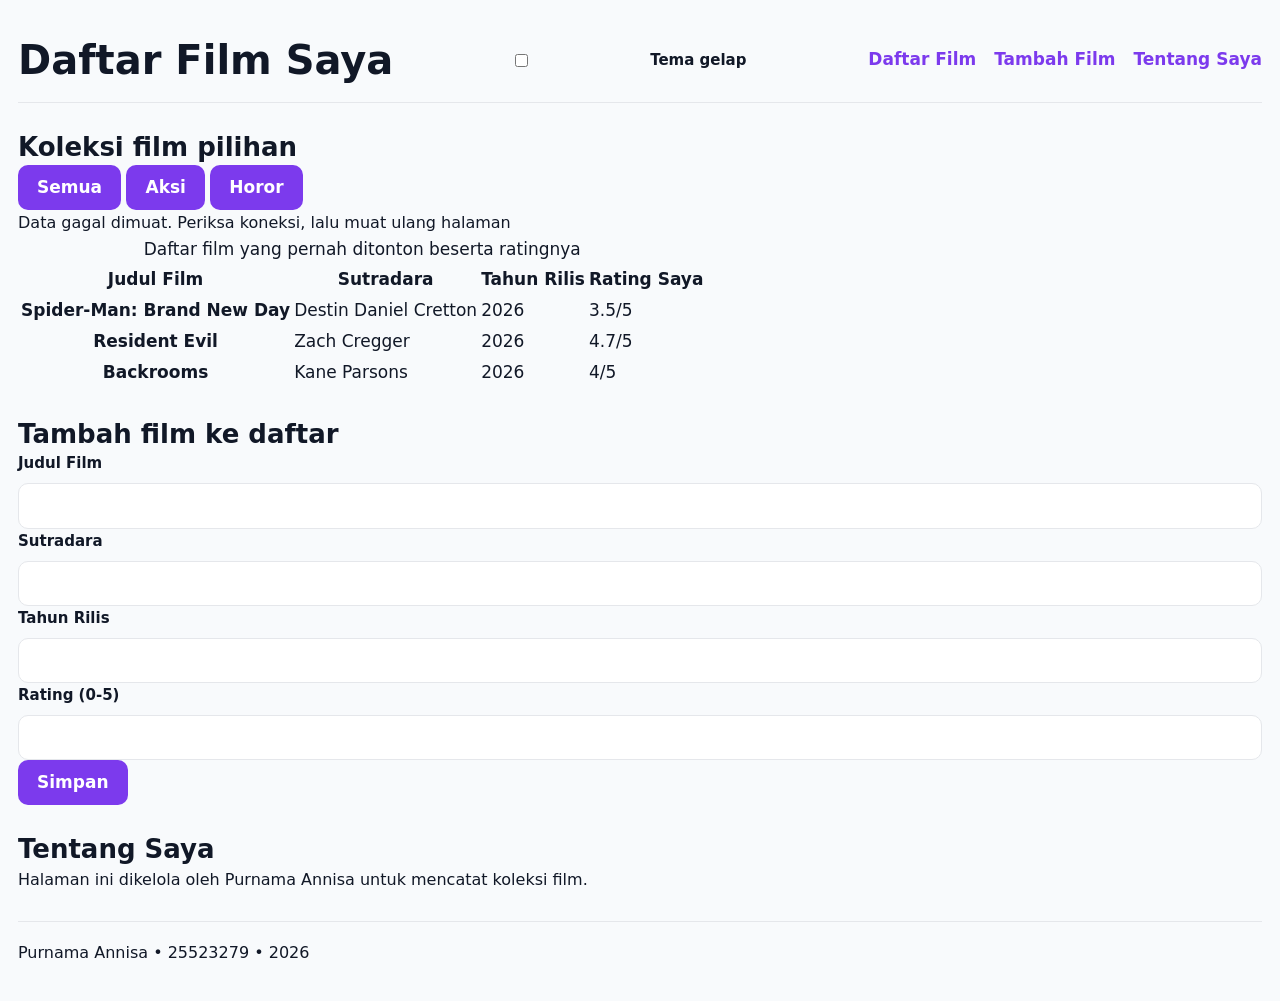
==== worksheet-p11/profil.html @ bed48c84 "P11 — periksa bahan, gambar rencana" ====
<!DOCTYPE html>
<html lang="id">
<head>
  <meta charset="utf-8">
  <meta name="viewport" content="width=device-width, initial-scale=1.0">
  <title>Daftar Film Saya</title>
  <link rel="stylesheet" href="tokens.css">
  <link rel="stylesheet" href="base.css">
  <link rel="stylesheet" href="layout.css">
  <link rel="stylesheet" href="komponen.css">
  <link rel="stylesheet" href="tema.css">
  <link rel="stylesheet" href="responsif.css">
</head>
<body>

  <div class="page">
    
    <header>
      <div class="header-baris">
        <h1>Daftar Film Saya</h1>
        

        <input type="checkbox" id="tema" class="pengalih-tema">
        <label for="tema" class="tombol-tema">Tema gelap</label>

        <nav aria-label="Navigasi utama" class="navbar">
          <ul>
            <li><a href="#daftar-film">Daftar Film</a></li>
            <li><a href="#tambah-film">Tambah Film</a></li>
            <li><a href="#tentang-saya">Tentang Saya</a></li>
          </ul>
        </nav>
      </div>
    </header>


    <main class="isi">
      <section id="daftar-film" class="utama">
        <h2>Koleksi film pilihan</h2>

        <div id="filter" class="baris-filter">
          <button data-kategori="semua" class="aktif">Semua</button>
          <button data-kategori="Aksi">Aksi</button>
          <button data-kategori="Horor">Horor</button>
        </div>

        <p id="pesan-kosong" hidden>Tidak ada film yang cocok dengan filter ini.</p>
        <p id="muat" hidden>Memuat data... </p>
        <div class="table-wrap">
        <table>
          <caption>Daftar film yang pernah ditonton beserta ratingnya</caption>
          <thead>
            <tr>
              <th scope="col">Judul Film</th>
              <th scope="col">Sutradara</th>
              <th scope="col">Tahun Rilis</th>
              <th scope="col">Rating Saya</th>
            </tr>
          </thead>
          <tbody>
            <tr>
              <th scope="row">Spider-Man: Brand New Day</th>
              <td>Destin Daniel Cretton</td>
              <td>2026</td>
              <td>3.5/5</td>
            </tr>
            <tr>
              <th scope="row">Resident Evil</th>
              <td>Zach Cregger</td>
              <td>2026</td>
              <td>4.7/5</td>
            </tr>
            <tr>
              <th scope="row">Backrooms</th>
              <td>Kane Parsons</td>
              <td>2026</td>
              <td>4/5</td>
            </tr>
          </tbody>
        </table>
        </div>

        <div class="galeri"></div>
      </section>

      <section id="tambah-film" class="bawah">
        <h2>Tambah film ke daftar</h2>
        
        <form action="/simpan" method="post">
          <div class="form-kolom">
            <label for="judul">Judul Film</label>
            <input type="text" id="judul" name="judul" required pattern=".*[^\s].*" title="Judul tidak boleh hanya berisi spasi">
            <span class="pesan-galat">Judul wajib diisi.</span>
          </div>

          <div class="form-kolom">
            <label for="sutradara">Sutradara</label>
            <input type="text" id="sutradara" name="sutradara" required pattern=".*[^\s].*" title="Sutradara tidak boleh hanya berisi spasi">
            <span class="pesan-galat">Sutradara wajib diisi.</span>
          </div>

          <div class="form-kolom">
            <label for="tahun">Tahun Rilis</label>
            <input type="number" id="tahun" name="tahun" min="1888" max="2100" required>
            <span class="pesan-galat">Tahun tidak valid.</span>
          </div>

          <div class="form-kolom">
            <label for="rating">Rating (0-5)</label>
            <input type="number" id="rating" name="rating" min="0" max="5" step="0.1" required>
            <span class="pesan-galat">Rating harus antara 0 dan 5.</span>
          </div>

          <button type="submit">Simpan</button>
        </form>
      </section>

      <aside id="tentang-saya" class="sisi">
        <h2>Tentang Saya</h2>
        <p>Halaman ini dikelola oleh Purnama Annisa untuk mencatat koleksi film.</p>
      </aside>
    </main>

    <footer>
      <p>Purnama Annisa • 25523279 • 2026</p>
    </footer>
  </div>

  <script type="module" src="js/app.js"></script>
  <script type="module" src="js/dom.js"></script>
</body>
</html>
---- worksheet-p11/tokens.css ----
/* LAPIS 1 — Primitif (nilai mentah) */
:root {
  --pink-700: #7C3AED;
  --pink-400: #F472B6;
  --blue-600: #2563EB;
  --gray-50:  #F8FAFC;
  --gray-200: #E5E7EB;
  --gray-900: #111827;
  --red-600:  #E11D48;
  --white:    #FFFFFF;

  --space-1: 0.25rem;
  --space-2: 0.5rem;
  --space-3: 0.875rem;
  --space-4: 1.125rem;
  --space-6: 1.75rem;

  --radius-md: 0.625rem;
  --shadow-1:  0 2px 5px rgba(0, 0, 0, 0.08);

  --text-sm:  0.9375rem;
  --text-md:  1.0625rem;
  --text-xl:  1.625rem;
  --text-3xl: 2.5rem;
}

/* LAPIS 2 — Semantik (peran warna/ukuran) */
:root {
  --color-bg:      var(--gray-50);
  --color-fg:      var(--gray-900);
  --color-surface: var(--white);
  --color-border:  var(--gray-200);
  --color-primary: var(--pink-700);
  --color-danger:  var(--red-600);
  --color-focus:   var(--blue-600);

  --card-pad:    var(--space-4);
  --section-gap: var(--space-6);
}
---- worksheet-p11/base.css ----
*, *::before, *::after {
  box-sizing: border-box;
}

* {
  margin: 0;
}

img {
  max-width: 100%;
  height: auto;
  display: block;
}

html {
  font-size: 100%;
}

body {
  font-family: system-ui, "Segoe UI", Roboto, sans-serif;
  font-size: var(--text-md);
  line-height: 1.6;
  color: var(--color-fg);
  background: var(--color-bg);
  padding: var(--space-4);
}

h1 { font-size: var(--text-3xl); line-height: 1.2; }
h2 { font-size: var(--text-xl); line-height: 1.3; }
h3 { font-size: var(--text-md); }

main p {
  max-width: 60ch;
}
---- worksheet-p11/layout.css ----
header {
  padding-block: var(--space-4);
  border-bottom: 1px solid var(--color-border);
}

.header-baris {
  display: flex;
  align-items: center;
  justify-content: space-between;
  gap: var(--space-4);
  flex-wrap: wrap;
}

nav ul {
  display: flex;
  gap: var(--space-4);
  list-style: none;
  padding: 0;
}

nav a {
  color: var(--color-primary);
  text-decoration: none;
  font-weight: 600;
}

nav a:hover {
  text-decoration: underline;
}

main {
  display: flex;
  flex-direction: column;
  gap: var(--section-gap);
  padding-block: var(--space-6);
}

.katalog,
.galeri {
  display: grid;
  grid-template-columns: 1fr;
  gap: var(--space-4);
}

.kartu {
  background: var(--color-surface);
  border: 1px solid var(--color-border);
  border-radius: var(--radius-md);
  box-shadow: var(--shadow-1);
  padding: var(--card-pad);
}

footer {
  padding-block: var(--space-4);
  border-top: 1px solid var(--color-border);
  font-size: var(--text-sm);
}



.page {
  display: grid;
  grid-template-rows: auto 1fr auto;
  min-height: 100dvh;
}

.header-baris,
.navbar {
  display: flex;
  gap: var(--space-4);
  align-items: center;
  justify-content: space-between;
}

.kartu img {
  width: 100%;
  aspect-ratio: 2 / 3;
  object-fit: cover;
  display: block;
  border-radius: var(--radius-md);
}
---- worksheet-p11/komponen.css ----
.form-kolom {
  display: flex;
  flex-direction: column;
  gap: var(--space-2);
}

label {
  font-size: var(--text-sm);
  font-weight: 600;
}

input, select, textarea {
  font: inherit;
  padding: var(--space-2) var(--space-3);
  border: 1px solid var(--color-border);
  border-radius: var(--radius-md);
  background: var(--color-surface);
  color: var(--color-fg);
}

button {
  font: inherit;
  padding: var(--space-2) var(--space-4);
  border: 1px solid transparent;
  border-radius: var(--radius-md);
  background: var(--color-primary);
  color: var(--color-surface);
  font-weight: 600;
  cursor: pointer;
}


:focus-visible {
  outline: 2px solid var(--color-focus);
  outline-offset: 2px;
}


input:user-invalid {
  border-color: var(--color-danger);
  border-width: 2px;
}

.pesan-galat {
  display: none;
  color: var(--color-danger);
  font-size: var(--text-sm);
}

.form-kolom:has(input:user-invalid) .pesan-galat {
  display: block;
}


.katalog,
.galeri {
  display: grid;
  gap: var(--space-4);
}


.kartu {
  display: flex;
  flex-direction: column;
  justify-content: space-between;
  padding: var(--card-pad);
  background: var(--color-surface);
  border: 1px solid var(--color-border);
  border-radius: var(--radius-md);
}

.kartu__kaki {
  display: flex;
  align-items: center;
  justify-content: space-between;
  gap: var(--space-2);
}


.sorotan { 
  grid-column: span 2; 
}

.papan { 
  grid-row: span 2; 
}


.galeri .kartu {
  display: grid;
  align-content: start;
  min-height: 14rem;
}


.kartu__isi,
.kartu {
  min-width: 0;
}

.kartu__judul,
p, h1, h2, h3 {
  overflow-wrap: anywhere;
}
---- worksheet-p11/tema.css ----
/* Otomatis sesuai sistem pengguna */
@media (prefers-color-scheme: dark) {
  :root {
  --color-bg: #ffffff;
  --color-fg: #1a1a1a;
  --color-surface: #f4f4f5;
  --color-border: #e4e4e7;
  --color-primary: #F472B6;
  }
}

/* Pengalih manual menggunakan checkbox (#tema) */
:root:has(#tema:checked) {
  --color-bg:      #0F172A;
  --color-fg:      #F8FAFC;
  --color-surface: #1E293B;
  --color-border:  #334155;
  --color-primary: #F472B6;
  --color-danger:  #FB7185;
  --color-focus:   #60A5FA;
}
---- worksheet-p11/responsif.css ----
.isi,
.utama,
.sisi,
.bawah {
  min-width: 0;
}

.isi {
  display: grid;
  grid-template-columns: 1fr;
  gap: var(--space-4);
}


.galeri,
.katalog {
  grid-template-columns: 1fr;
}


img {
  max-width: 100%;
  height: auto;
}


.table-wrap {
  overflow-x: auto;
  width: 100%;
  display: block;
}

table {
  min-width: 400px;
}


p {
  font-size: 1rem;
  line-height: 1.6;
  overflow-wrap: anywhere;
}


@media (min-width: 48rem) {
  .galeri,
  .katalog {
    grid-template-columns: repeat(2, 1fr); 
  }
}


@media (min-width: 60rem) {
  .isi {
    display: grid;
    grid-template-columns: 1fr 1fr;
    grid-template-areas:
      "utama utama"
      "bawah bawah"
      "sisi  sisi";
    gap: var(--space-6);
  }

  .sisi  { grid-area: sisi; }
  .utama { grid-area: utama; }
  .bawah { grid-area: bawah; }

  .galeri,
  .katalog {
    grid-template-columns: repeat(3, 1fr);
  }
}
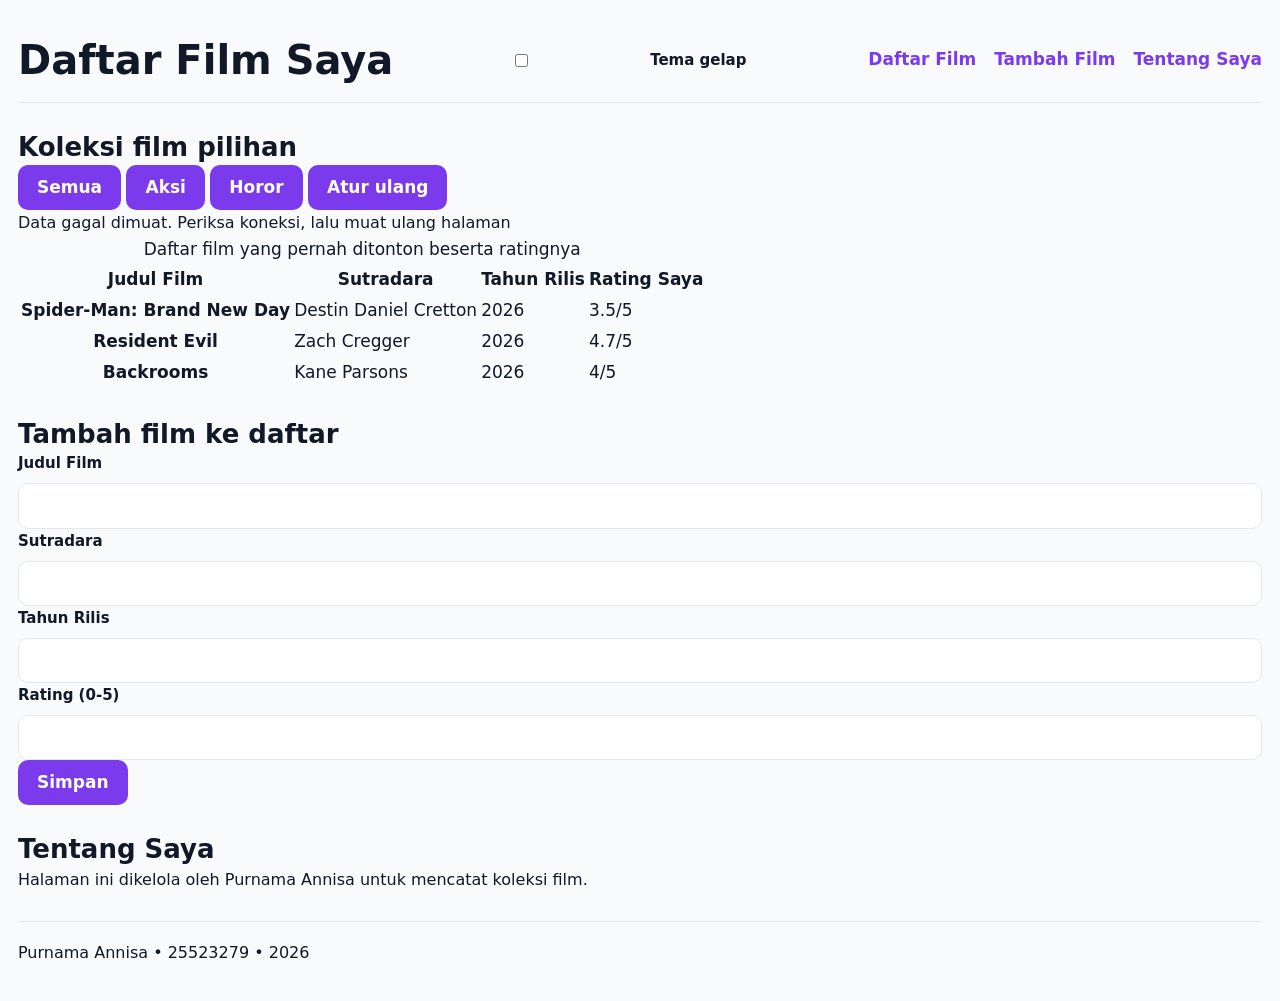
==== commit 1c7fc611: "P11 — halaman mengingat" ====
--- a/worksheet-p11/profil.html
+++ b/worksheet-p11/profil.html
@@ -42,6 +42,7 @@
           <button data-kategori="semua" class="aktif">Semua</button>
           <button data-kategori="Aksi">Aksi</button>
           <button data-kategori="Horor">Horor</button>
+          <button id="atur-ulang">Atur ulang</button>
         </div>
 
         <p id="pesan-kosong" hidden>Tidak ada film yang cocok dengan filter ini.</p>
@@ -127,6 +128,6 @@
   </div>
 
   <script type="module" src="js/app.js"></script>
-  <script type="module" src="js/dom.js"></script>
+  <!-- <script type="module" src="js/dom.js"></script> -->
 </body>
 </html>
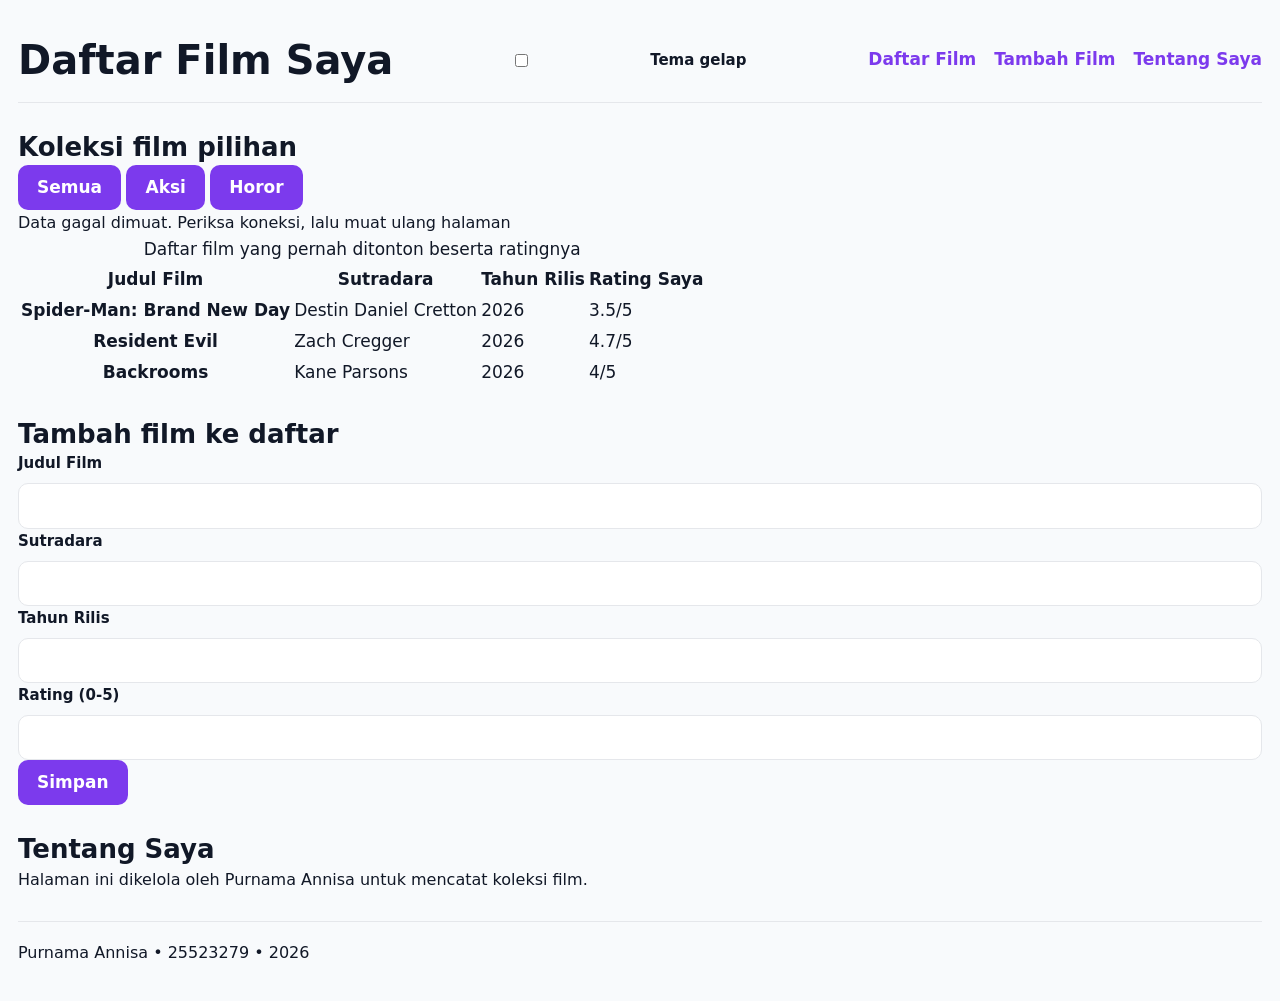
==== commit 7d9d1135: "P11 — jalan pulang tersedia" ====
--- a/worksheet-p11/profil.html
+++ b/worksheet-p11/profil.html
@@ -42,7 +42,6 @@
           <button data-kategori="semua" class="aktif">Semua</button>
           <button data-kategori="Aksi">Aksi</button>
           <button data-kategori="Horor">Horor</button>
-          <button id="atur-ulang">Atur ulang</button>
         </div>
 
         <p id="pesan-kosong" hidden>Tidak ada film yang cocok dengan filter ini.</p>
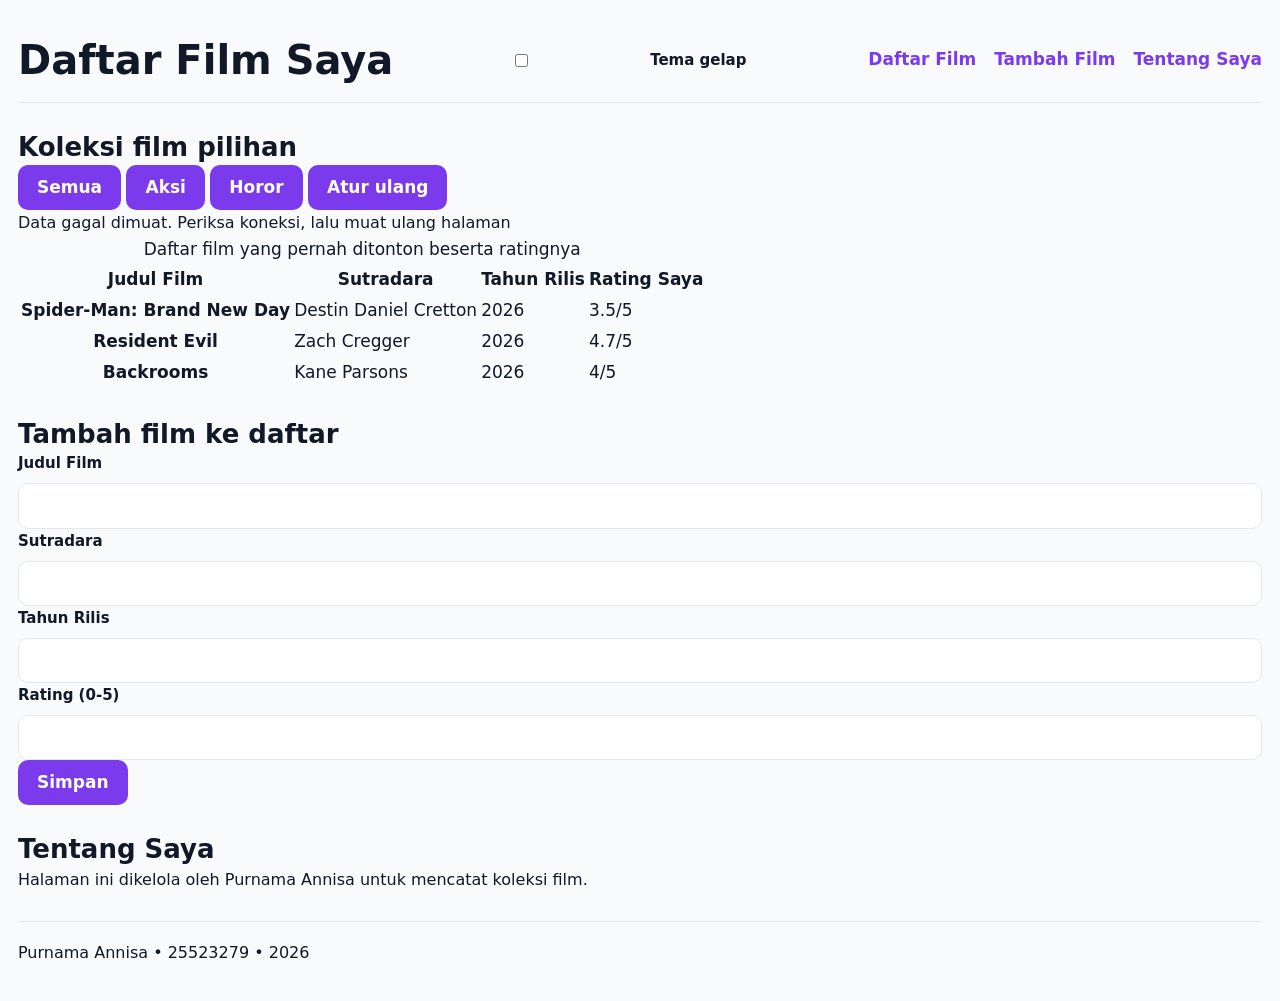
==== commit b6006057: "final" ====
--- a/worksheet-p11/profil.html
+++ b/worksheet-p11/profil.html
@@ -42,6 +42,7 @@
           <button data-kategori="semua" class="aktif">Semua</button>
           <button data-kategori="Aksi">Aksi</button>
           <button data-kategori="Horor">Horor</button>
+          <button id="atur-ulang">Atur ulang</button>
         </div>
 
         <p id="pesan-kosong" hidden>Tidak ada film yang cocok dengan filter ini.</p>
